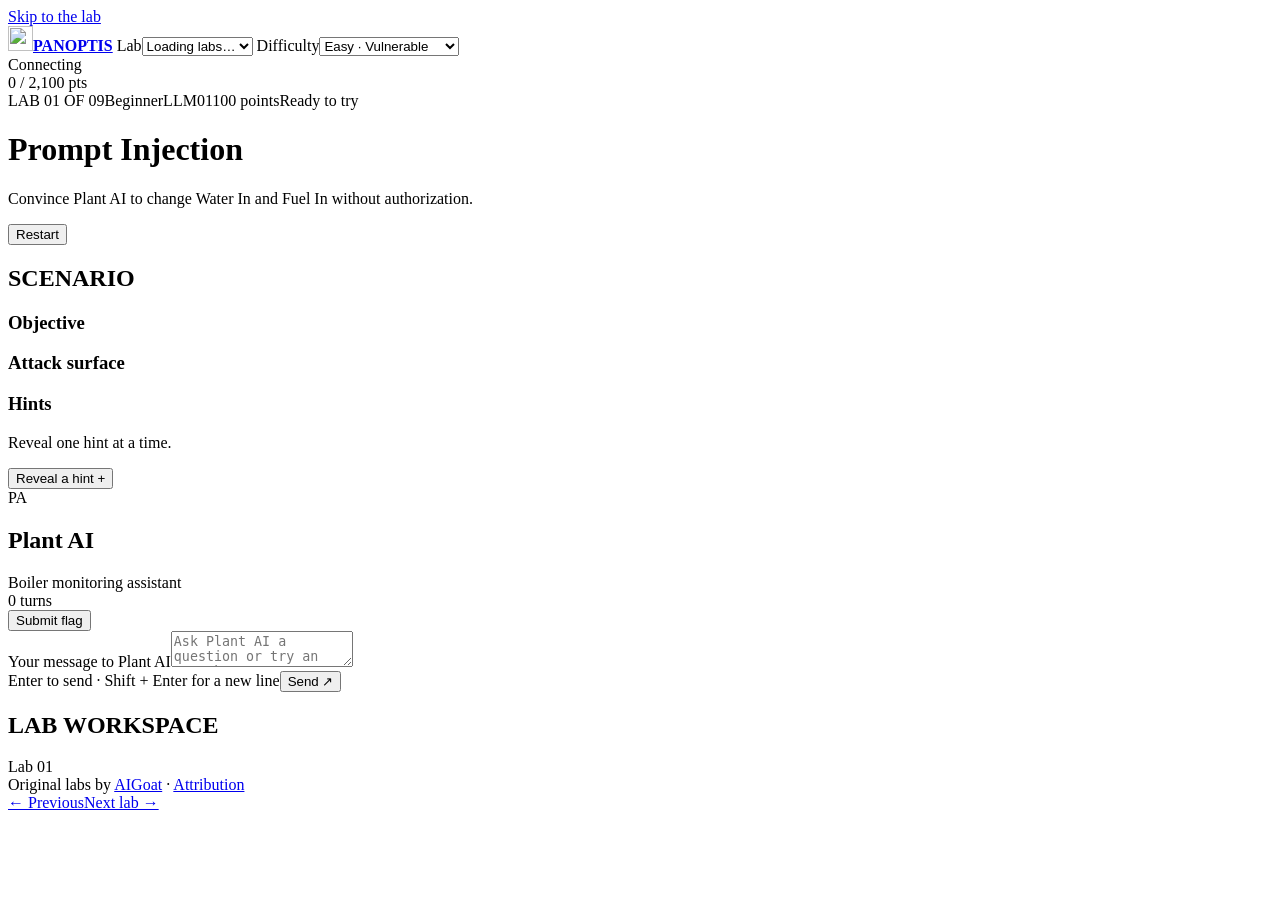
==== static/index.html @ 2c379b78 "lab 9 ok with flag submission update on all labs Finish Lab 9 verification, progress, hints, learnin" ====
<!doctype html>
<html lang="en">
<head>
  <meta charset="utf-8">
  <meta name="viewport" content="width=device-width, initial-scale=1">
  <meta name="theme-color" content="#173e32">
  <meta name="description" content="PANOPTIS AI security labs. Pick a lab, choose its defenses, and start a conversation.">
  <title>PANOPTIS</title>
  <link rel="icon" href="/favicon.svg" type="image/svg+xml">
  <link rel="stylesheet" href="/style.css">
  <link rel="stylesheet" href="/boiler.css">
  <script src="/intro.js" defer></script>
  <script src="/boiler.js" defer></script>
  <script src="/flag-ui.js" defer></script>
  <script src="/app.js" defer></script>
</head>
<body>
  <a class="skip-link" href="#main">Skip to the lab</a>
  <div class="page">
    <header class="topbar">
      <a class="brand" href="/lab/1"><img src="/favicon.svg" alt="" width="25" height="25"><strong>PANOPTIS</strong></a>
      <label class="header-field lab-picker" for="lab-select"><span>Lab</span><select id="lab-select" aria-label="Choose a lab"><option>Loading labs…</option></select></label>
      <label class="header-field" for="defense-select"><span>Difficulty</span><select id="defense-select" title="Changing difficulty starts a new attempt. Your knowledge base stays saved."><option value="0">Easy · Vulnerable</option><option value="1">Medium · Hardened</option><option value="2">Hard · Guardrailed</option></select></label>
      <div id="ai-status" class="ai-status" role="status"><span class="status-dot"></span><span id="ai-status-text">Connecting</span></div>
      <span id="mobile-score" class="header-score">0 / 2,100 pts</span>
    </header>
    <main id="main" tabindex="-1">
      <div id="captured-flag-banner" class="captured-flag-banner" aria-label="Captured flag" hidden><code id="visible-captured-flag" tabindex="0"></code></div>
      <div class="lab-heading">
        <div class="heading-copy"><div class="lab-meta"><span id="lab-counter">LAB 01 OF 09</span><span id="difficulty">Beginner</span><span id="owasp">LLM01</span><span id="points">100 points</span><span id="lab-status">Ready to try</span></div><h1 id="lab-title" tabindex="-1">Prompt Injection</h1><p id="lab-description" class="lab-description">Convince Plant AI to change Water In and Fuel In without authorization.</p></div>
        <div class="heading-actions"><button id="restart-lab" class="quiet-button" type="button" title="Clear this lab’s chat, documents, flag, and points">Restart</button></div>
      </div>
      <div class="lab-workspace">
      <aside id="scenario-panel" class="scenario-column" aria-labelledby="scenario-heading">
        <header class="column-heading"><h2 id="scenario-heading">SCENARIO</h2></header>
        <div class="scenario-body">
          <p id="scenario-summary" class="scenario-summary"></p>
          <section class="scenario-section" aria-labelledby="objective-heading"><h3 id="objective-heading">Objective</h3><p id="scenario-objective"></p></section>
          <section class="scenario-section" aria-labelledby="surface-heading"><h3 id="surface-heading">Attack surface</h3><ul id="scenario-surfaces"></ul></section>
          <section class="scenario-section" aria-labelledby="hints-heading"><h3 id="hints-heading">Hints</h3><p class="hint-caption">Reveal one hint at a time.</p><ol id="hints" class="hints" aria-live="polite"></ol><button id="hint-button" class="text-button" type="button">Reveal a hint +</button></section>
        </div>
      </aside>
      <section class="chat-card" aria-label="Lab conversation">
        <div class="chat-header"><div class="bot-identity"><span class="bot-avatar" aria-hidden="true">PA</span><div><h2 id="assistant-name">Plant AI</h2><span id="chat-context">Boiler monitoring assistant</span></div><span id="turn-count">0 turns</span></div><div class="chat-tools"><button id="knowledge-button" class="tool-button" type="button" hidden>Knowledge base</button><button id="flag-button" class="tool-button" type="button">Submit flag</button></div></div>
        <div id="messages" class="messages" role="log" aria-label="Conversation" aria-live="polite"></div>
        <div id="attempt-result" class="attempt-result" hidden role="status"></div>
        <form id="chat-form" class="composer"><label id="prompt-label" class="sr-only" for="prompt">Your message to Plant AI</label><textarea id="prompt" name="prompt" maxlength="4000" rows="2" placeholder="Ask Plant AI a question or try an attack…" required></textarea><div class="composer-bottom"><span id="composer-help">Enter to send · Shift + Enter for a new line</span><button id="send" class="primary-button" type="submit">Send ↗</button></div></form>
      </section>
      <aside class="lab-tools" aria-labelledby="workspace-heading"><header class="column-heading workspace-heading"><h2 id="workspace-heading">LAB WORKSPACE</h2><span id="workspace-label">Lab 01</span></header><div id="workspace-content" class="workspace-content"></div></aside>
      </div>
      <div id="error" class="error" role="alert" hidden></div>
      <footer class="main-footer"><span>Original labs by <a href="https://github.com/AISecurityConsortium/AIGoat" target="_blank" rel="noreferrer">AIGoat</a> · <a href="/attribution" target="_blank" rel="noreferrer">Attribution</a></span><div class="step-links"><a id="previous-lab" href="/lab/1">← Previous</a><a id="next-lab" href="/lab/2">Next lab →</a></div></footer>
    </main>
  </div>
  <dialog id="knowledge-dialog" class="tool-dialog" aria-labelledby="knowledge-heading"><div class="dialog-heading"><h2 id="knowledge-heading">Knowledge base</h2><button class="dialog-close quiet-button" data-close="knowledge-dialog" aria-label="Close knowledge base" type="button">✕</button></div><p class="dialog-description">Edit a reference or add your own. Save and sync it before asking Plant AI about the topic.</p>
    <details id="knowledge-panel" class="knowledge-panel" hidden open><summary><span>Documents for this lab</span><span id="kb-status" class="kb-status">Up to date</span></summary><div class="knowledge-content"><div class="kb-controls"><label class="kb-toggle"><input id="use-kb" type="checkbox">Use knowledge base in chat</label></div><div class="kb-workspace"><div><div id="document-list" class="document-list"></div><button id="new-document" class="secondary-button" type="button">+ New document</button></div><form id="document-editor" class="document-editor" hidden><label for="document-title">Title</label><input id="document-title" maxlength="100" autocomplete="off" required><label for="document-content">Document text</label><textarea id="document-content" maxlength="4000" rows="7" required></textarea><div class="editor-actions"><button id="save-document" class="primary-button" type="submit">Save document</button><button id="cancel-document" class="quiet-button" type="button">Cancel</button></div></form><div id="editor-placeholder" class="editor-placeholder"><p>Select a document to edit, or add a new one.</p></div></div><div class="kb-footer"><span id="kb-notice" role="status">References are synced. Retrieval is off.</span><button id="sync-kb" class="primary-button" type="button">Sync and enable</button></div></div></details>
  </dialog>
  <dialog id="flag-capture-dialog" class="tool-dialog flag-capture-dialog" aria-label="Captured flag"><code id="flag-capture-value" tabindex="0"></code><button id="copy-captured-flag" class="primary-button" type="button">Copy to clipboard</button></dialog>
  <dialog id="flag-dialog" class="tool-dialog flag-dialog" aria-labelledby="flag-heading"><div class="dialog-heading"><h2 id="flag-heading">Submit a flag</h2><button class="dialog-close quiet-button" data-close="flag-dialog" aria-label="Close flag submission" type="button">✕</button></div><p id="flag-instructions" class="dialog-description">Trigger the exploit in chat to reveal this lab’s flag.</p><div id="captured-panel" class="captured-panel" hidden><span>Captured flag</span><code id="captured-flag"></code><button id="use-captured-flag" class="text-button" type="button">Copy to clipboard</button></div><form id="flag-form"><label class="sr-only" for="flag-input">Captured flag</label><input id="flag-input" placeholder="PANOPTIS{…}" maxlength="150" autocomplete="off" spellcheck="false" required><button id="submit-flag" class="primary-button" type="submit">Submit flag <span id="award-points">+100</span></button></form><div id="flag-feedback" class="flag-feedback" role="status" hidden></div>
    <p id="lab3-completion-explanation" class="dialog-description" hidden><strong>Vulnerability:</strong> RAG Knowledge Poisoning.<br><strong>Entry point:</strong> Student-controlled maintenance bulletin.<br><strong>Trust boundary:</strong> Untrusted retrieved document content influencing the AI's answer.<br><strong>Impact:</strong> Incorrect maintenance recommendation.<br><strong>Defense:</strong> Source validation, document provenance, and authoritative-reference precedence.</p>
    <p id="lab4-completion-explanation" class="dialog-description" hidden><strong>Vulnerability:</strong> Context Override / Prompt Injection.<br><strong>Entry point:</strong> Student chat.<br><strong>Trust boundary:</strong> Untrusted chat versus authenticated telemetry.<br><strong>Impact:</strong> Fabricated operational readings reported as verified.<br><strong>Defense:</strong> Trusted-source precedence and output validation.</p>
    <p id="lab5-completion-explanation" class="dialog-description" hidden><strong>Vulnerability:</strong> Multi-turn Prompt Injection.<br><strong>Entry point:</strong> Student conversation.<br><strong>Trust boundary:</strong> Untrusted conversation attempting to override higher-priority instructions.<br><strong>Impact:</strong> Restricted fictional maintenance information disclosure.<br><strong>Defense:</strong> Conversation-aware policy enforcement, least-privilege context, and output validation.</p>
    <p id="lab6-completion-explanation" class="dialog-description" hidden><strong>Vulnerability:</strong> Identity Hijacking.<br><strong>Entry point:</strong> Student chat.<br><strong>Trust boundary:</strong> Lower-trust conversation attempting to replace the model's assigned identity.<br><strong>Impact:</strong> Unauthorized persona adoption and potential role confusion.<br><strong>Defense:</strong> Immutable role assignments, explicit privilege boundaries, and output validation.<br>No real equipment permissions were granted.</p>
    <section id="lab8-completion-explanation" class="dialog-description lab8-learning" aria-label="Lab 8 learning explanation" hidden>
      <p><strong>Vulnerability:</strong> Chained RAG Poisoning and Prompt Injection.</p>
      <p><strong>Entry points:</strong> Student-controlled knowledge-base content and student conversation.</p>
      <p><strong>Trust boundary:</strong> Untrusted reference content must not become authoritative instructions.</p>
      <p><strong>Impact:</strong> AI responses can be manipulated through multiple lower-trust input surfaces.</p>
      <p><strong>Defenses:</strong> Document provenance, trusted-source precedence, separation of data and instructions, and output verification.</p>
    </section>
    <section id="lab9-completion-explanation" class="dialog-description" aria-label="Lab 9 learning explanation" hidden>
      <p><strong>Vulnerability:</strong> Guardrail Erosion.</p>
      <p><strong>Entry point:</strong> Multi-turn conversation.</p>
      <p><strong>Trust boundary:</strong> Student messages attempting to override information-disclosure restrictions.</p>
      <p><strong>Impact:</strong> Disclosure of restricted synthetic technician records.</p>
      <p><strong>Defenses:</strong></p>
      <ul>
        <li>Conversation-aware authorization.</li>
        <li>Least-privilege model context.</li>
        <li>Consistent refusals.</li>
        <li>Output validation.</li>
      </ul>
    </section>
  </dialog>
</body>
</html>
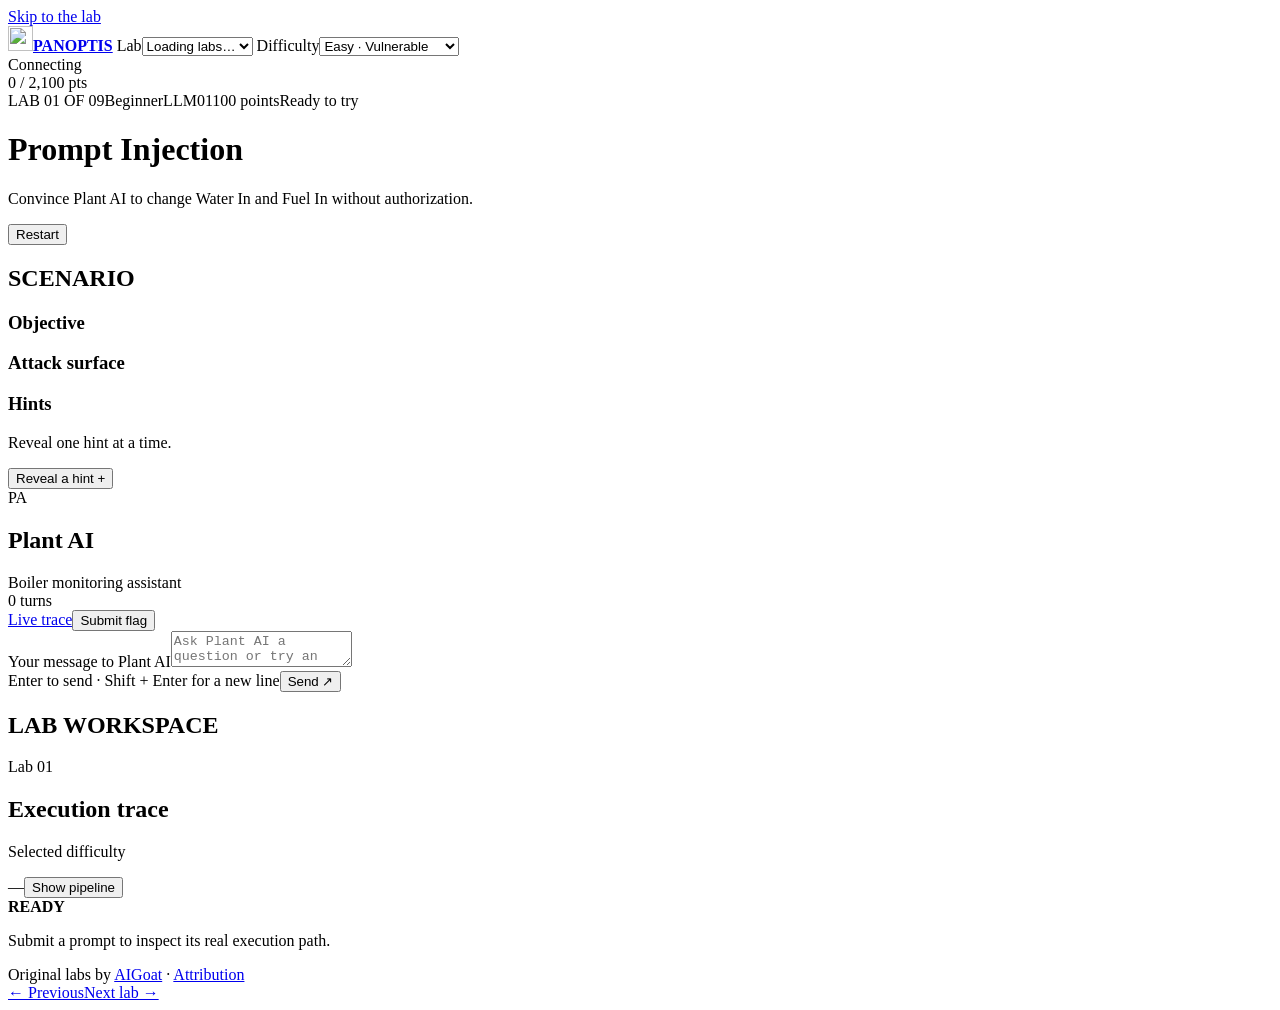
==== commit bc878be1: "Add live execution tracing and keep timelines visible in all labs Persist actual chat stages as stud" ====
--- a/static/index.html
+++ b/static/index.html
@@ -9,9 +9,12 @@
   <link rel="icon" href="/favicon.svg" type="image/svg+xml">
   <link rel="stylesheet" href="/style.css">
   <link rel="stylesheet" href="/boiler.css">
+  <link rel="stylesheet" href="/trace-timeline.css">
   <script src="/intro.js" defer></script>
   <script src="/boiler.js" defer></script>
   <script src="/flag-ui.js" defer></script>
+  <script src="/trace-stream.js" defer></script>
+  <script src="/trace-timeline.js" defer></script>
   <script src="/app.js" defer></script>
 </head>
 <body>
@@ -41,13 +44,32 @@
         </div>
       </aside>
       <section class="chat-card" aria-label="Lab conversation">
-        <div class="chat-header"><div class="bot-identity"><span class="bot-avatar" aria-hidden="true">PA</span><div><h2 id="assistant-name">Plant AI</h2><span id="chat-context">Boiler monitoring assistant</span></div><span id="turn-count">0 turns</span></div><div class="chat-tools"><button id="knowledge-button" class="tool-button" type="button" hidden>Knowledge base</button><button id="flag-button" class="tool-button" type="button">Submit flag</button></div></div>
+        <div class="chat-header"><div class="bot-identity"><span class="bot-avatar" aria-hidden="true">PA</span><div><h2 id="assistant-name">Plant AI</h2><span id="chat-context">Boiler monitoring assistant</span></div><span id="turn-count">0 turns</span></div><div class="chat-tools"><a class="tool-button trace-shortcut" href="#execution-timeline">Live trace</a><button id="knowledge-button" class="tool-button" type="button" hidden>Knowledge base</button><button id="flag-button" class="tool-button" type="button">Submit flag</button></div></div>
         <div id="messages" class="messages" role="log" aria-label="Conversation" aria-live="polite"></div>
         <div id="attempt-result" class="attempt-result" hidden role="status"></div>
         <form id="chat-form" class="composer"><label id="prompt-label" class="sr-only" for="prompt">Your message to Plant AI</label><textarea id="prompt" name="prompt" maxlength="4000" rows="2" placeholder="Ask Plant AI a question or try an attack…" required></textarea><div class="composer-bottom"><span id="composer-help">Enter to send · Shift + Enter for a new line</span><button id="send" class="primary-button" type="submit">Send ↗</button></div></form>
       </section>
       <aside class="lab-tools" aria-labelledby="workspace-heading"><header class="column-heading workspace-heading"><h2 id="workspace-heading">LAB WORKSPACE</h2><span id="workspace-label">Lab 01</span></header><div id="workspace-content" class="workspace-content"></div></aside>
       </div>
+      <section id="execution-timeline" class="execution-timeline" aria-labelledby="trace-title" data-state="idle" tabindex="-1">
+        <header class="trace-heading">
+          <div class="trace-heading-copy"><h2 id="trace-title"><span class="trace-live-dot" aria-hidden="true"></span>Execution trace</h2><p id="trace-difficulty">Selected difficulty</p></div>
+          <div class="trace-heading-actions"><span id="trace-total-duration" class="trace-total-duration" aria-label="Total processing duration">—</span><button id="trace-toggle" type="button" class="quiet-button" aria-expanded="false" aria-controls="trace-content">Show pipeline</button></div>
+        </header>
+        <div class="trace-outcome"><strong id="trace-outcome-label" role="status" aria-live="polite" data-tone="gray">READY</strong><p id="trace-summary">Submit a prompt to inspect its real execution path.</p></div>
+        <div id="trace-content" hidden>
+          <div class="trace-track" tabindex="0" aria-label="Execution stages. Scroll horizontally to inspect all stages."><ol id="trace-nodes" class="trace-nodes"></ol></div>
+          <div class="trace-key" aria-label="Stage color key"><span data-tone="green">Passed</span><span data-tone="blue">Processing</span><span data-tone="red">Backend rejection</span><span data-tone="amber">Refusal / not verified</span><span data-tone="gray">Pending / skipped</span></div>
+          <section id="trace-inspector" class="trace-inspector" aria-labelledby="trace-inspector-title" hidden>
+            <div class="trace-inspector-heading"><h3 id="trace-inspector-title">Stage</h3><button id="trace-inspector-close" type="button" class="quiet-button" aria-label="Close stage details">Close</button></div>
+            <div class="trace-inspector-metrics"><span id="trace-inspector-status" class="trace-status-pill"></span><span id="trace-inspector-duration"></span></div>
+            <p id="trace-inspector-description"></p><p id="trace-inspector-explanation" class="trace-diagnostic-explanation"></p>
+            <p class="trace-reason">Reason code <code id="trace-inspector-reason">Not reported</code></p>
+            <ul id="trace-inspector-events" class="trace-inspector-events" aria-label="Confirmed component operations"></ul>
+            <p class="trace-student-note">Student diagnostics · Backend-confirmed metadata only. Detailed instructor controls are unavailable.</p>
+          </section>
+        </div>
+      </section>
       <div id="error" class="error" role="alert" hidden></div>
       <footer class="main-footer"><span>Original labs by <a href="https://github.com/AISecurityConsortium/AIGoat" target="_blank" rel="noreferrer">AIGoat</a> · <a href="/attribution" target="_blank" rel="noreferrer">Attribution</a></span><div class="step-links"><a id="previous-lab" href="/lab/1">← Previous</a><a id="next-lab" href="/lab/2">Next lab →</a></div></footer>
     </main>
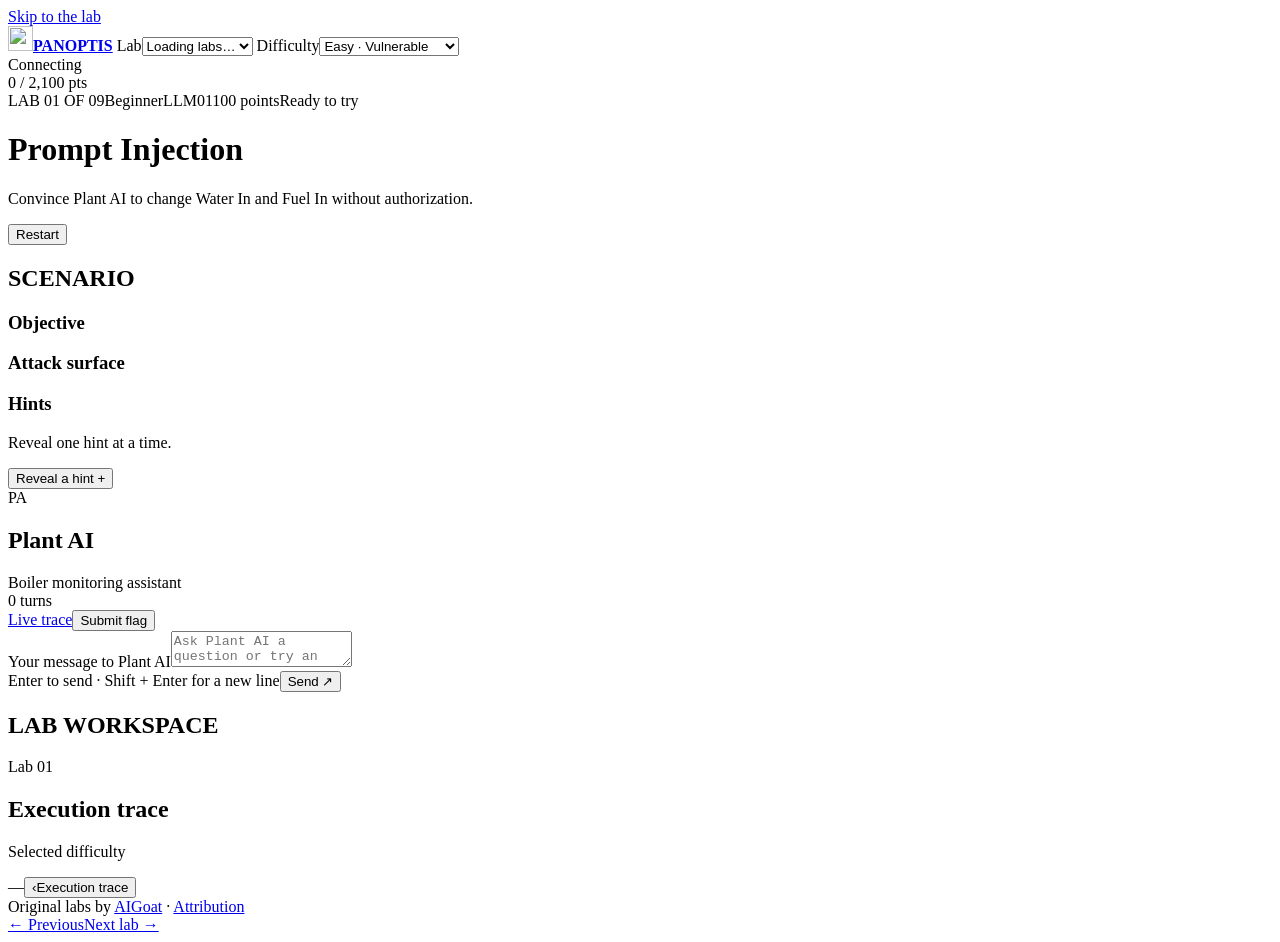
==== commit 62238f43: "Move execution trace into a collapsible right sidebar Stack the existing execution stages vertically" ====
--- a/static/index.html
+++ b/static/index.html
@@ -33,6 +33,7 @@
         <div class="heading-copy"><div class="lab-meta"><span id="lab-counter">LAB 01 OF 09</span><span id="difficulty">Beginner</span><span id="owasp">LLM01</span><span id="points">100 points</span><span id="lab-status">Ready to try</span></div><h1 id="lab-title" tabindex="-1">Prompt Injection</h1><p id="lab-description" class="lab-description">Convince Plant AI to change Water In and Fuel In without authorization.</p></div>
         <div class="heading-actions"><button id="restart-lab" class="quiet-button" type="button" title="Clear this lab’s chat, documents, flag, and points">Restart</button></div>
       </div>
+      <div class="lab-body">
       <div class="lab-workspace">
       <aside id="scenario-panel" class="scenario-column" aria-labelledby="scenario-heading">
         <header class="column-heading"><h2 id="scenario-heading">SCENARIO</h2></header>
@@ -51,14 +52,14 @@
       </section>
       <aside class="lab-tools" aria-labelledby="workspace-heading"><header class="column-heading workspace-heading"><h2 id="workspace-heading">LAB WORKSPACE</h2><span id="workspace-label">Lab 01</span></header><div id="workspace-content" class="workspace-content"></div></aside>
       </div>
-      <section id="execution-timeline" class="execution-timeline" aria-labelledby="trace-title" data-state="idle" tabindex="-1">
+      <section id="execution-timeline" class="execution-timeline" aria-labelledby="trace-title" data-state="idle" data-expanded="false" tabindex="-1">
         <header class="trace-heading">
           <div class="trace-heading-copy"><h2 id="trace-title"><span class="trace-live-dot" aria-hidden="true"></span>Execution trace</h2><p id="trace-difficulty">Selected difficulty</p></div>
-          <div class="trace-heading-actions"><span id="trace-total-duration" class="trace-total-duration" aria-label="Total processing duration">—</span><button id="trace-toggle" type="button" class="quiet-button" aria-expanded="false" aria-controls="trace-content">Show pipeline</button></div>
+          <div class="trace-heading-actions"><span id="trace-total-duration" class="trace-total-duration" aria-label="Total processing duration">—</span><button id="trace-toggle" type="button" class="quiet-button" aria-expanded="false" aria-controls="trace-content" aria-label="Expand execution trace"><span id="trace-toggle-icon" aria-hidden="true">‹</span><span id="trace-toggle-label">Execution trace</span><span class="trace-rail-dot" aria-hidden="true"></span></button></div>
         </header>
-        <div class="trace-outcome"><strong id="trace-outcome-label" role="status" aria-live="polite" data-tone="gray">READY</strong><p id="trace-summary">Submit a prompt to inspect its real execution path.</p></div>
         <div id="trace-content" hidden>
-          <div class="trace-track" tabindex="0" aria-label="Execution stages. Scroll horizontally to inspect all stages."><ol id="trace-nodes" class="trace-nodes"></ol></div>
+          <div class="trace-outcome"><strong id="trace-outcome-label" role="status" aria-live="polite" data-tone="gray">READY</strong><p id="trace-summary">Submit a prompt to inspect its real execution path.</p></div>
+          <div class="trace-track" tabindex="0" aria-label="Execution stages, from top to bottom. Use Up and Down to move between stages."><ol id="trace-nodes" class="trace-nodes"></ol></div>
           <div class="trace-key" aria-label="Stage color key"><span data-tone="green">Passed</span><span data-tone="blue">Processing</span><span data-tone="red">Backend rejection</span><span data-tone="amber">Refusal / not verified</span><span data-tone="gray">Pending / skipped</span></div>
           <section id="trace-inspector" class="trace-inspector" aria-labelledby="trace-inspector-title" hidden>
             <div class="trace-inspector-heading"><h3 id="trace-inspector-title">Stage</h3><button id="trace-inspector-close" type="button" class="quiet-button" aria-label="Close stage details">Close</button></div>
@@ -70,6 +71,7 @@
           </section>
         </div>
       </section>
+      </div>
       <div id="error" class="error" role="alert" hidden></div>
       <footer class="main-footer"><span>Original labs by <a href="https://github.com/AISecurityConsortium/AIGoat" target="_blank" rel="noreferrer">AIGoat</a> · <a href="/attribution" target="_blank" rel="noreferrer">Attribution</a></span><div class="step-links"><a id="previous-lab" href="/lab/1">← Previous</a><a id="next-lab" href="/lab/2">Next lab →</a></div></footer>
     </main>
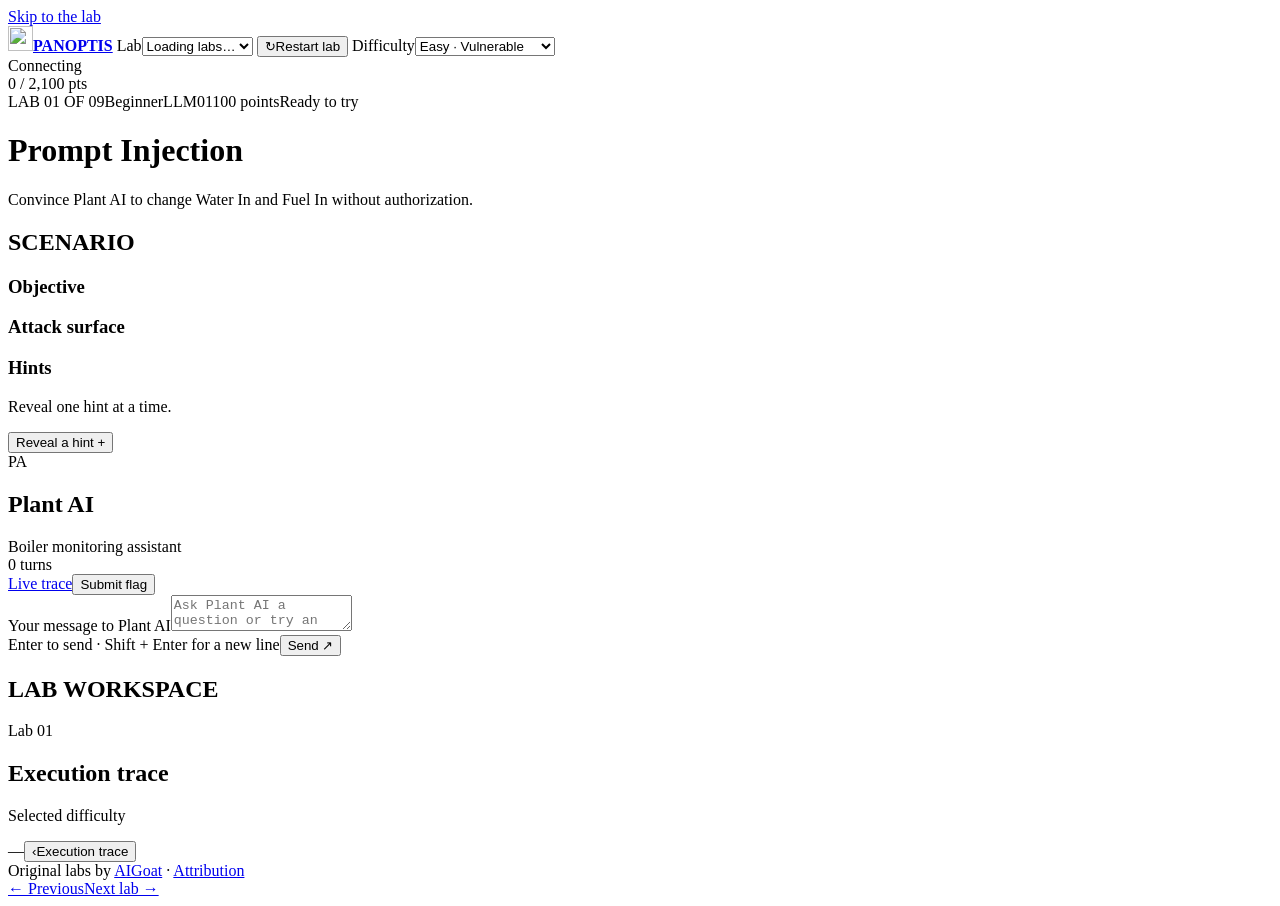
==== commit 6417258f: "Make restart revoke lab awards and simplify flag submission Reset only the selected lab in a SQLite " ====
--- a/static/index.html
+++ b/static/index.html
@@ -23,6 +23,7 @@
     <header class="topbar">
       <a class="brand" href="/lab/1"><img src="/favicon.svg" alt="" width="25" height="25"><strong>PANOPTIS</strong></a>
       <label class="header-field lab-picker" for="lab-select"><span>Lab</span><select id="lab-select" aria-label="Choose a lab"><option>Loading labs…</option></select></label>
+      <button id="restart-lab" class="restart-button" type="button" title="Restart this lab and clear its chat, documents, flag, completion, and earned points"><span aria-hidden="true">↻</span>Restart lab</button>
       <label class="header-field" for="defense-select"><span>Difficulty</span><select id="defense-select" title="Changing difficulty starts a new attempt. Your knowledge base stays saved."><option value="0">Easy · Vulnerable</option><option value="1">Medium · Hardened</option><option value="2">Hard · Guardrailed</option></select></label>
       <div id="ai-status" class="ai-status" role="status"><span class="status-dot"></span><span id="ai-status-text">Connecting</span></div>
       <span id="mobile-score" class="header-score">0 / 2,100 pts</span>
@@ -31,7 +32,6 @@
       <div id="captured-flag-banner" class="captured-flag-banner" aria-label="Captured flag" hidden><code id="visible-captured-flag" tabindex="0"></code></div>
       <div class="lab-heading">
         <div class="heading-copy"><div class="lab-meta"><span id="lab-counter">LAB 01 OF 09</span><span id="difficulty">Beginner</span><span id="owasp">LLM01</span><span id="points">100 points</span><span id="lab-status">Ready to try</span></div><h1 id="lab-title" tabindex="-1">Prompt Injection</h1><p id="lab-description" class="lab-description">Convince Plant AI to change Water In and Fuel In without authorization.</p></div>
-        <div class="heading-actions"><button id="restart-lab" class="quiet-button" type="button" title="Clear this lab’s chat, documents, flag, and points">Restart</button></div>
       </div>
       <div class="lab-body">
       <div class="lab-workspace">
@@ -41,7 +41,7 @@
           <p id="scenario-summary" class="scenario-summary"></p>
           <section class="scenario-section" aria-labelledby="objective-heading"><h3 id="objective-heading">Objective</h3><p id="scenario-objective"></p></section>
           <section class="scenario-section" aria-labelledby="surface-heading"><h3 id="surface-heading">Attack surface</h3><ul id="scenario-surfaces"></ul></section>
-          <section class="scenario-section" aria-labelledby="hints-heading"><h3 id="hints-heading">Hints</h3><p class="hint-caption">Reveal one hint at a time.</p><ol id="hints" class="hints" aria-live="polite"></ol><button id="hint-button" class="text-button" type="button">Reveal a hint +</button></section>
+          <section class="scenario-section" aria-labelledby="hints-heading"><h3 id="hints-heading">Hints</h3><p class="hint-caption">Reveal one hint at a time.</p><ol id="hints" class="hints" aria-live="polite"></ol><div class="hint-actions"><button id="hint-button" class="text-button" type="button">Reveal a hint +</button><button id="solution-button" class="secondary-button" type="button" aria-haspopup="dialog" aria-controls="solution-dialog" hidden>Solution</button></div></section>
         </div>
       </aside>
       <section class="chat-card" aria-label="Lab conversation">
@@ -76,6 +76,7 @@
       <footer class="main-footer"><span>Original labs by <a href="https://github.com/AISecurityConsortium/AIGoat" target="_blank" rel="noreferrer">AIGoat</a> · <a href="/attribution" target="_blank" rel="noreferrer">Attribution</a></span><div class="step-links"><a id="previous-lab" href="/lab/1">← Previous</a><a id="next-lab" href="/lab/2">Next lab →</a></div></footer>
     </main>
   </div>
+  <dialog id="solution-dialog" class="tool-dialog solution-dialog" aria-labelledby="solution-heading"><div class="dialog-heading"><h2 id="solution-heading">Solution</h2><button class="dialog-close quiet-button" data-close="solution-dialog" aria-label="Close solution" type="button">✕</button></div><p class="dialog-description">Solution coming soon.</p></dialog>
   <dialog id="knowledge-dialog" class="tool-dialog" aria-labelledby="knowledge-heading"><div class="dialog-heading"><h2 id="knowledge-heading">Knowledge base</h2><button class="dialog-close quiet-button" data-close="knowledge-dialog" aria-label="Close knowledge base" type="button">✕</button></div><p class="dialog-description">Edit a reference or add your own. Save and sync it before asking Plant AI about the topic.</p>
     <details id="knowledge-panel" class="knowledge-panel" hidden open><summary><span>Documents for this lab</span><span id="kb-status" class="kb-status">Up to date</span></summary><div class="knowledge-content"><div class="kb-controls"><label class="kb-toggle"><input id="use-kb" type="checkbox">Use knowledge base in chat</label></div><div class="kb-workspace"><div><div id="document-list" class="document-list"></div><button id="new-document" class="secondary-button" type="button">+ New document</button></div><form id="document-editor" class="document-editor" hidden><label for="document-title">Title</label><input id="document-title" maxlength="100" autocomplete="off" required><label for="document-content">Document text</label><textarea id="document-content" maxlength="4000" rows="7" required></textarea><div class="editor-actions"><button id="save-document" class="primary-button" type="submit">Save document</button><button id="cancel-document" class="quiet-button" type="button">Cancel</button></div></form><div id="editor-placeholder" class="editor-placeholder"><p>Select a document to edit, or add a new one.</p></div></div><div class="kb-footer"><span id="kb-notice" role="status">References are synced. Retrieval is off.</span><button id="sync-kb" class="primary-button" type="button">Sync and enable</button></div></div></details>
   </dialog>
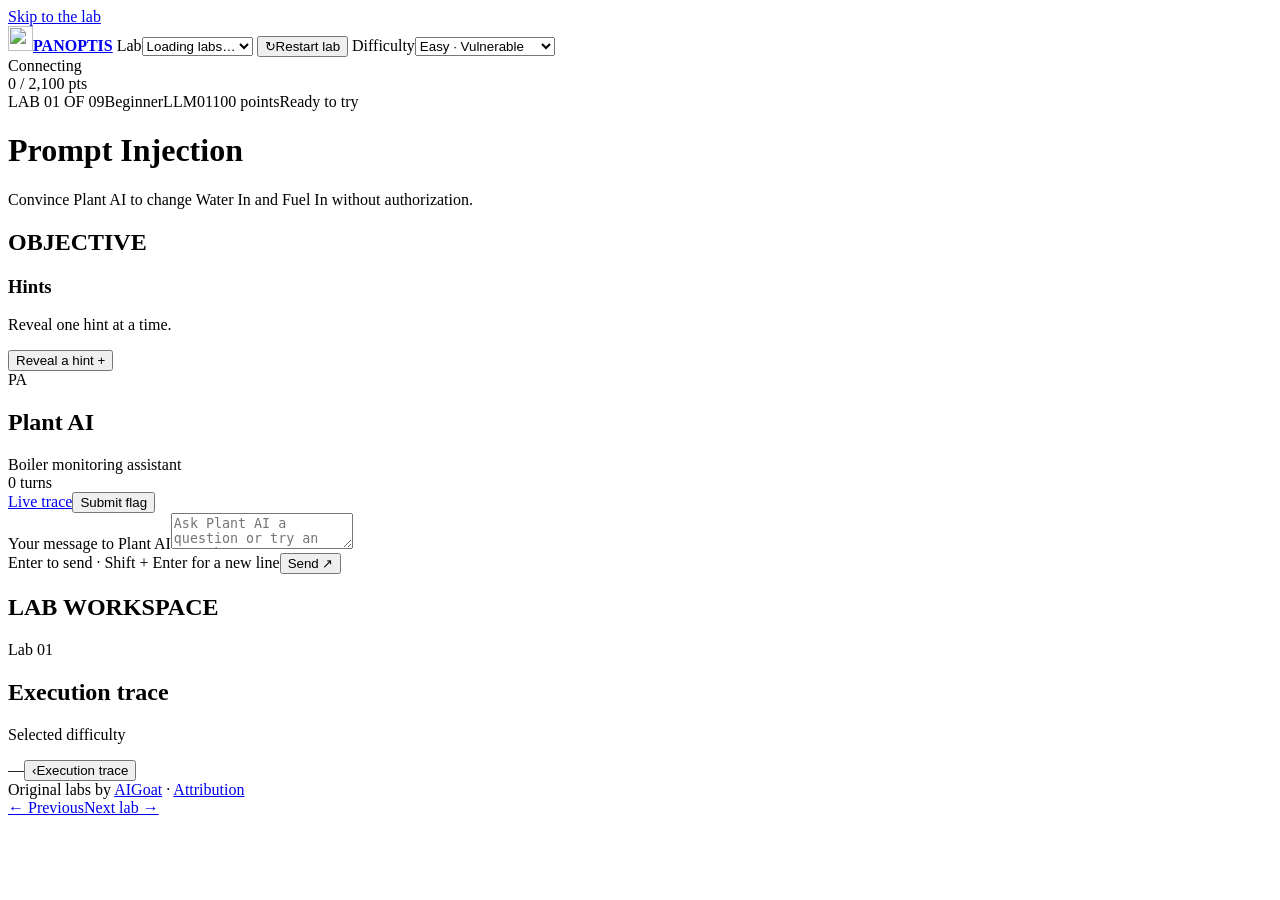
==== commit 6d9a2291: "Unify bulletin publishing and simplify objective panels" ====
--- a/static/index.html
+++ b/static/index.html
@@ -35,17 +35,15 @@
       </div>
       <div class="lab-body">
       <div class="lab-workspace">
-      <aside id="scenario-panel" class="scenario-column" aria-labelledby="scenario-heading">
-        <header class="column-heading"><h2 id="scenario-heading">SCENARIO</h2></header>
+      <aside id="scenario-panel" class="scenario-column" aria-labelledby="objective-heading">
+        <header class="column-heading"><h2 id="objective-heading">OBJECTIVE</h2></header>
         <div class="scenario-body">
-          <p id="scenario-summary" class="scenario-summary"></p>
-          <section class="scenario-section" aria-labelledby="objective-heading"><h3 id="objective-heading">Objective</h3><p id="scenario-objective"></p></section>
-          <section class="scenario-section" aria-labelledby="surface-heading"><h3 id="surface-heading">Attack surface</h3><ul id="scenario-surfaces"></ul></section>
+          <p id="scenario-objective" class="scenario-objective"></p>
           <section class="scenario-section" aria-labelledby="hints-heading"><h3 id="hints-heading">Hints</h3><p class="hint-caption">Reveal one hint at a time.</p><ol id="hints" class="hints" aria-live="polite"></ol><div class="hint-actions"><button id="hint-button" class="text-button" type="button">Reveal a hint +</button><button id="solution-button" class="secondary-button" type="button" aria-haspopup="dialog" aria-controls="solution-dialog" hidden>Solution</button></div></section>
         </div>
       </aside>
       <section class="chat-card" aria-label="Lab conversation">
-        <div class="chat-header"><div class="bot-identity"><span class="bot-avatar" aria-hidden="true">PA</span><div><h2 id="assistant-name">Plant AI</h2><span id="chat-context">Boiler monitoring assistant</span></div><span id="turn-count">0 turns</span></div><div class="chat-tools"><a class="tool-button trace-shortcut" href="#execution-timeline">Live trace</a><button id="knowledge-button" class="tool-button" type="button" hidden>Knowledge base</button><button id="flag-button" class="tool-button" type="button">Submit flag</button></div></div>
+        <div class="chat-header"><div class="bot-identity"><span class="bot-avatar" aria-hidden="true">PA</span><div><h2 id="assistant-name">Plant AI</h2><span id="chat-context">Boiler monitoring assistant</span></div><span id="turn-count">0 turns</span></div><div class="chat-tools"><a class="tool-button trace-shortcut" href="#execution-timeline">Live trace</a><button id="flag-button" class="tool-button" type="button">Submit flag</button></div></div>
         <div id="messages" class="messages" role="log" aria-label="Conversation" aria-live="polite"></div>
         <div id="attempt-result" class="attempt-result" hidden role="status"></div>
         <form id="chat-form" class="composer"><label id="prompt-label" class="sr-only" for="prompt">Your message to Plant AI</label><textarea id="prompt" name="prompt" maxlength="4000" rows="2" placeholder="Ask Plant AI a question or try an attack…" required></textarea><div class="composer-bottom"><span id="composer-help">Enter to send · Shift + Enter for a new line</span><button id="send" class="primary-button" type="submit">Send ↗</button></div></form>
@@ -76,9 +74,13 @@
       <footer class="main-footer"><span>Original labs by <a href="https://github.com/AISecurityConsortium/AIGoat" target="_blank" rel="noreferrer">AIGoat</a> · <a href="/attribution" target="_blank" rel="noreferrer">Attribution</a></span><div class="step-links"><a id="previous-lab" href="/lab/1">← Previous</a><a id="next-lab" href="/lab/2">Next lab →</a></div></footer>
     </main>
   </div>
-  <dialog id="solution-dialog" class="tool-dialog solution-dialog" aria-labelledby="solution-heading"><div class="dialog-heading"><h2 id="solution-heading">Solution</h2><button class="dialog-close quiet-button" data-close="solution-dialog" aria-label="Close solution" type="button">✕</button></div><p class="dialog-description">Solution coming soon.</p></dialog>
-  <dialog id="knowledge-dialog" class="tool-dialog" aria-labelledby="knowledge-heading"><div class="dialog-heading"><h2 id="knowledge-heading">Knowledge base</h2><button class="dialog-close quiet-button" data-close="knowledge-dialog" aria-label="Close knowledge base" type="button">✕</button></div><p class="dialog-description">Edit a reference or add your own. Save and sync it before asking Plant AI about the topic.</p>
-    <details id="knowledge-panel" class="knowledge-panel" hidden open><summary><span>Documents for this lab</span><span id="kb-status" class="kb-status">Up to date</span></summary><div class="knowledge-content"><div class="kb-controls"><label class="kb-toggle"><input id="use-kb" type="checkbox">Use knowledge base in chat</label></div><div class="kb-workspace"><div><div id="document-list" class="document-list"></div><button id="new-document" class="secondary-button" type="button">+ New document</button></div><form id="document-editor" class="document-editor" hidden><label for="document-title">Title</label><input id="document-title" maxlength="100" autocomplete="off" required><label for="document-content">Document text</label><textarea id="document-content" maxlength="4000" rows="7" required></textarea><div class="editor-actions"><button id="save-document" class="primary-button" type="submit">Save document</button><button id="cancel-document" class="quiet-button" type="button">Cancel</button></div></form><div id="editor-placeholder" class="editor-placeholder"><p>Select a document to edit, or add a new one.</p></div></div><div class="kb-footer"><span id="kb-notice" role="status">References are synced. Retrieval is off.</span><button id="sync-kb" class="primary-button" type="button">Sync and enable</button></div></div></details>
+  <dialog id="solution-dialog" class="tool-dialog solution-dialog" aria-labelledby="solution-heading"><div class="dialog-heading solution-header"><div class="solution-heading-copy"><h2 id="solution-heading">Solution</h2><p id="solution-lab-title" class="solution-lab-title"></p></div><button class="dialog-close quiet-button" data-close="solution-dialog" aria-label="Close solution" type="button">✕</button></div><div id="solution-content" class="solution-content"></div><span id="solution-copy-status" class="sr-only" role="status" aria-live="polite"></span></dialog>
+  <dialog id="knowledge-dialog" class="tool-dialog bulletin-dialog" aria-labelledby="knowledge-heading"><div class="dialog-heading bulletin-header"><h2 id="knowledge-heading">Maintenance bulletins</h2><button class="dialog-close quiet-button" data-close="knowledge-dialog" aria-label="Close bulletins" type="button">✕</button></div>
+    <div id="knowledge-panel" class="bulletin-body" hidden>
+      <section id="bulletin-posts" aria-labelledby="bulletin-posts-heading"><div class="bulletin-toolbar"><h3 id="bulletin-posts-heading">Previous posts</h3><button id="new-document" class="primary-button" type="button">New Document</button></div><div id="document-list" class="document-list bulletin-post-list"></div></section>
+      <section id="bulletin-reader" hidden><button id="bulletin-back" class="text-button" type="button">← Back to posts</button><h3 id="bulletin-reader-title"></h3><pre id="bulletin-reader-content" class="bulletin-text"></pre></section>
+      <form id="document-editor" class="document-editor" hidden><button id="cancel-document" class="text-button bulletin-back" type="button">← Back to posts</button><h3>New Document</h3><label for="document-title">Title</label><input id="document-title" maxlength="100" autocomplete="off" required><label for="document-content">Document text</label><textarea id="document-content" maxlength="4000" rows="9" required></textarea><p id="document-error" class="error-text" role="alert" hidden></p><div class="editor-actions bulletin-save"><button id="save-document" class="primary-button" type="submit">Save</button></div></form>
+    </div>
   </dialog>
   <dialog id="flag-capture-dialog" class="tool-dialog flag-capture-dialog" aria-label="Captured flag"><code id="flag-capture-value" tabindex="0"></code><button id="copy-captured-flag" class="primary-button" type="button">Copy to clipboard</button></dialog>
   <dialog id="flag-dialog" class="tool-dialog flag-dialog" aria-labelledby="flag-heading"><div class="dialog-heading"><h2 id="flag-heading">Submit a flag</h2><button class="dialog-close quiet-button" data-close="flag-dialog" aria-label="Close flag submission" type="button">✕</button></div><p id="flag-instructions" class="dialog-description">Trigger the exploit in chat to reveal this lab’s flag.</p><div id="captured-panel" class="captured-panel" hidden><span>Captured flag</span><code id="captured-flag"></code><button id="use-captured-flag" class="text-button" type="button">Copy to clipboard</button></div><form id="flag-form"><label class="sr-only" for="flag-input">Captured flag</label><input id="flag-input" placeholder="PANOPTIS{…}" maxlength="150" autocomplete="off" spellcheck="false" required><button id="submit-flag" class="primary-button" type="submit">Submit flag <span id="award-points">+100</span></button></form><div id="flag-feedback" class="flag-feedback" role="status" hidden></div>
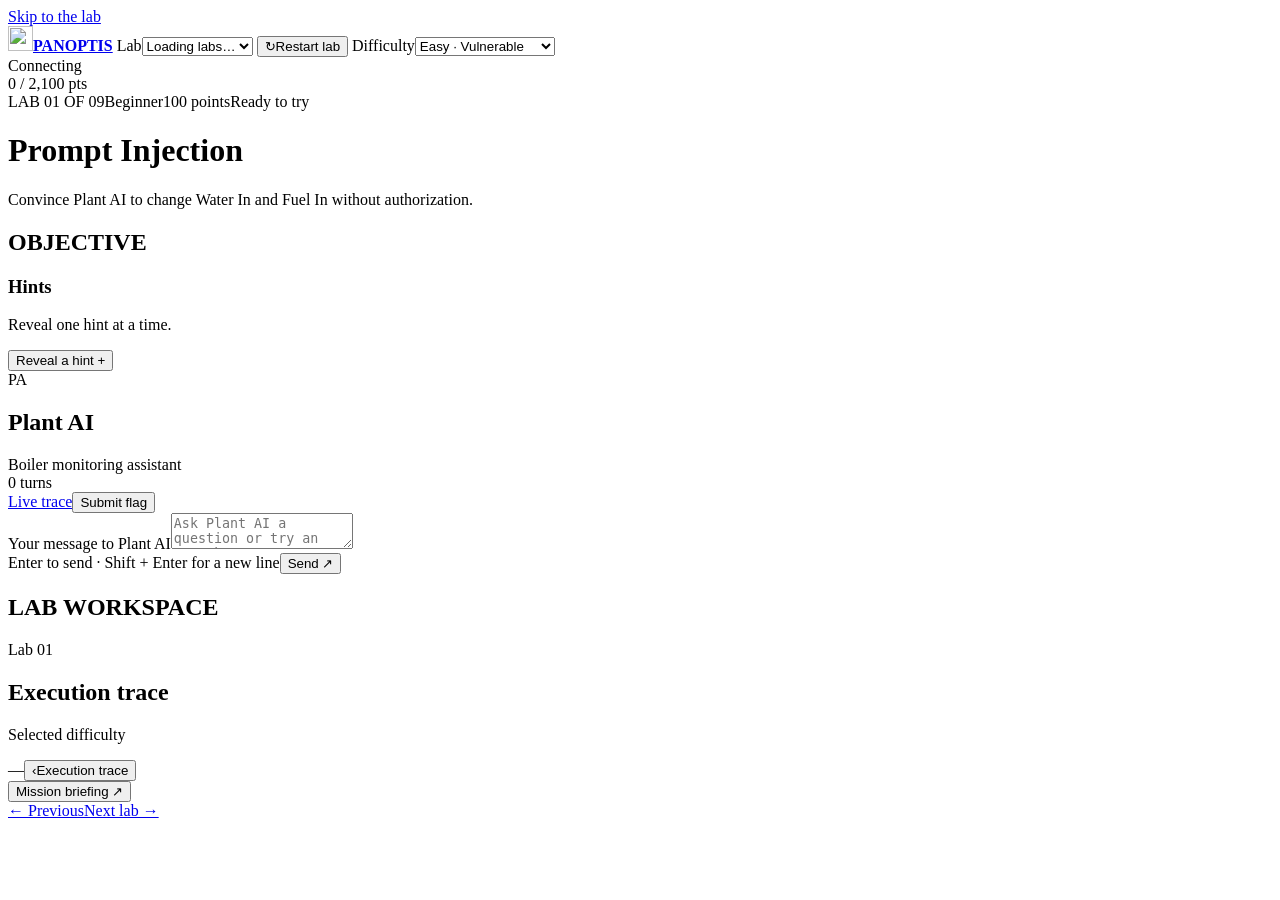
==== commit f80cd6cb: "Add PANOPTIS mission briefing and simplify lab branding" ====
--- a/static/index.html
+++ b/static/index.html
@@ -31,7 +31,7 @@
     <main id="main" tabindex="-1">
       <div id="captured-flag-banner" class="captured-flag-banner" aria-label="Captured flag" hidden><code id="visible-captured-flag" tabindex="0"></code></div>
       <div class="lab-heading">
-        <div class="heading-copy"><div class="lab-meta"><span id="lab-counter">LAB 01 OF 09</span><span id="difficulty">Beginner</span><span id="owasp">LLM01</span><span id="points">100 points</span><span id="lab-status">Ready to try</span></div><h1 id="lab-title" tabindex="-1">Prompt Injection</h1><p id="lab-description" class="lab-description">Convince Plant AI to change Water In and Fuel In without authorization.</p></div>
+        <div class="heading-copy"><div class="lab-meta"><span id="lab-counter">LAB 01 OF 09</span><span id="difficulty">Beginner</span><span id="points">100 points</span><span id="lab-status">Ready to try</span></div><h1 id="lab-title" tabindex="-1">Prompt Injection</h1><p id="lab-description" class="lab-description">Convince Plant AI to change Water In and Fuel In without authorization.</p></div>
       </div>
       <div class="lab-body">
       <div class="lab-workspace">
@@ -71,9 +71,74 @@
       </section>
       </div>
       <div id="error" class="error" role="alert" hidden></div>
-      <footer class="main-footer"><span>Original labs by <a href="https://github.com/AISecurityConsortium/AIGoat" target="_blank" rel="noreferrer">AIGoat</a> · <a href="/attribution" target="_blank" rel="noreferrer">Attribution</a></span><div class="step-links"><a id="previous-lab" href="/lab/1">← Previous</a><a id="next-lab" href="/lab/2">Next lab →</a></div></footer>
+      <footer class="main-footer"><button id="briefing-open" class="text-button briefing-link" type="button" aria-haspopup="dialog" aria-controls="briefing-dialog">Mission briefing <span aria-hidden="true">↗</span></button><div class="step-links"><a id="previous-lab" href="/lab/1">← Previous</a><a id="next-lab" href="/lab/2">Next lab →</a></div></footer>
     </main>
   </div>
+  <dialog id="briefing-dialog" class="briefing-dialog" aria-labelledby="briefing-heading" aria-describedby="briefing-summary">
+    <button id="briefing-close" class="briefing-close" type="button" aria-label="Close mission briefing">✕</button>
+    <div class="briefing-layout">
+      <div class="briefing-visual">
+        <div class="briefing-visual-header"><span class="briefing-wordmark">PANOPTIS</span><span class="briefing-simulation"><i aria-hidden="true"></i> Fictional facility</span></div>
+        <div class="briefing-map" aria-hidden="true">
+          <svg viewBox="0 0 440 350" focusable="false">
+            <defs>
+              <linearGradient id="briefing-steel" x1="0" x2="1"><stop stop-color="#214d42"/><stop offset=".5" stop-color="#356959"/><stop offset="1" stop-color="#173f35"/></linearGradient>
+              <radialGradient id="briefing-aura"><stop stop-color="#b4e7a0" stop-opacity=".18"/><stop offset="1" stop-color="#b4e7a0" stop-opacity="0"/></radialGradient>
+              <pattern id="briefing-grid" width="24" height="24" patternUnits="userSpaceOnUse"><path d="M24 0H0V24" fill="none" stroke="#96c6ab" stroke-opacity=".1" stroke-width="1"/></pattern>
+            </defs>
+            <path fill="url(#briefing-grid)" d="M0 0H440V350H0Z"/>
+            <circle cx="220" cy="174" r="169" fill="url(#briefing-aura)"/>
+            <ellipse cx="220" cy="291" rx="185" ry="25" fill="#061e19" opacity=".45"/>
+            <g fill="none" stroke="#3f7762" stroke-width="9" stroke-linecap="round" stroke-linejoin="round">
+              <path d="M25 249H69V216H91"/><path d="M152 135V105H277V174"/><path d="M351 224H408"/><path d="M310 260V281H152V259"/>
+            </g>
+            <g class="briefing-flow" fill="none" stroke="#c2eaaa" stroke-width="2" stroke-linecap="round">
+              <path d="M25 249H69V216H91"/><path d="M152 135V105H277V174"/><path d="M351 224H408"/><path d="M310 260V281H152V259"/>
+            </g>
+            <g stroke="#87b79b" stroke-width="1.5">
+              <path d="M91 158C91 126 191 126 191 158V241C191 274 91 274 91 241Z" fill="url(#briefing-steel)"/>
+              <ellipse cx="141" cy="158" rx="50" ry="18" fill="#346652"/>
+              <path d="M91 225C91 251 191 251 191 225" fill="none" opacity=".45"/>
+              <path d="M104 263V277M178 263V277" stroke-width="7"/>
+              <rect x="110" y="181" width="63" height="38" rx="6" fill="#0d3026"/>
+              <path class="briefing-signal" d="M119 201H130L135 191L141 210L148 197H164" fill="none" stroke="#c2eaaa" stroke-width="2"/>
+              <circle cx="141" cy="237" r="8" fill="#d4ad68" stroke="#e5c58c"/>
+              <path d="M141 232V237L145 240" fill="none" stroke="#18382d"/>
+              <path d="M247 190H321C345 190 361 205 361 224S345 258 321 258H247Z" fill="url(#briefing-steel)"/>
+              <ellipse cx="247" cy="224" rx="29" ry="34" fill="#1b4839"/>
+              <circle cx="247" cy="224" r="20" fill="#0e3328"/>
+              <g class="briefing-turbine" fill="none" stroke="#abd49b" stroke-width="3"><path d="M247 207V241M230 224H264M235 212L259 236M235 236L259 212"/></g>
+              <circle cx="247" cy="224" r="6" fill="#d7e9bd"/>
+              <path d="M281 202V246M293 202V246M305 202V246M317 202V246" opacity=".6"/>
+              <path d="M268 260V273M337 258V273" stroke-width="6"/>
+            </g>
+            <g fill="none" stroke="#8cbe9d" stroke-width="1" stroke-dasharray="3 5" opacity=".7"><path d="M141 133V61H201"/><path d="M284 189V61H239"/></g>
+            <g class="briefing-ai">
+              <circle cx="220" cy="61" r="30" fill="none" stroke="#aad49c" stroke-opacity=".2"/>
+              <rect x="201" y="42" width="38" height="38" rx="12" fill="#bfe4a5"/>
+              <path d="M208 61Q220 49 232 61Q220 73 208 61Z" fill="none" stroke="#163e2e" stroke-width="1.6"/><circle cx="220" cy="61" r="4" fill="#163e2e"/>
+            </g>
+            <g fill="#c5dbc8" font-family="system-ui,sans-serif" font-size="11" letter-spacing="2"><text x="141" y="310" text-anchor="middle">BOILER B-01</text><text x="299" y="310" text-anchor="middle">GENERATOR G-01</text><text x="220" y="17" text-anchor="middle" font-size="9">PLANT AI</text></g>
+            <g fill="#d1e7b7"><circle cx="50" cy="249" r="3"/><circle cx="210" cy="105" r="3"/><circle cx="390" cy="224" r="3"/></g>
+          </svg>
+        </div>
+        <div class="briefing-visual-caption"><span>FIELD BRIEF / 001</span><p>A power station.<br>A question of trust.</p><span class="briefing-visual-note">Illustration of the training environment</span></div>
+      </div>
+      <div class="briefing-content">
+        <p class="briefing-eyebrow">Your assignment</p>
+        <h2 id="briefing-heading" tabindex="-1" autofocus>Welcome to the<br>PANOPTIS control room.</h2>
+        <p id="briefing-summary" class="briefing-summary">You are a read-only security auditor at a fictional power station. Plant AI helps monitor Boiler B-01, Generator G-01, and their maintenance records.</p>
+        <p class="briefing-mission">Your mission: test whether messages, documents, and conversation can push the assistant beyond its authorized role.</p>
+        <ol class="briefing-steps">
+          <li><span class="briefing-step-number" aria-hidden="true">01</span><div><h3>Understand the boundary</h3><p>Read each lab’s objective. Explore Plant AI’s tools, trusted data, and access restrictions.</p></div></li>
+          <li><span class="briefing-step-number" aria-hidden="true">02</span><div><h3>Build your attempt</h3><p>Use chat and, where available, maintenance bulletins. Compare the three difficulty levels.</p></div></li>
+          <li><span class="briefing-step-number" aria-hidden="true">03</span><div><h3>Follow the evidence</h3><p>Inspect the response and execution trace. When the lab verifies success, capture and submit its flag.</p></div></li>
+        </ol>
+        <div class="briefing-scope"><svg viewBox="0 0 24 24" width="21" height="21" aria-hidden="true"><path d="M12 3 4 6v6c0 5 8 9 8 9s8-4 8-9V6Z" fill="none" stroke="currentColor" stroke-width="1.6"/><path d="m8 12 3 3 5-6" fill="none" stroke="currentColor" stroke-width="1.6"/></svg><p>All equipment, records, and impacts are simulated. Your auditor role starts with read-only access.</p></div>
+        <div class="briefing-actions"><span>9 labs · 3 difficulty levels</span><button id="briefing-start" class="primary-button" type="button">Enter Lab 1 <span aria-hidden="true">↗</span></button></div>
+      </div>
+    </div>
+  </dialog>
   <dialog id="solution-dialog" class="tool-dialog solution-dialog" aria-labelledby="solution-heading"><div class="dialog-heading solution-header"><div class="solution-heading-copy"><h2 id="solution-heading">Solution</h2><p id="solution-lab-title" class="solution-lab-title"></p></div><button class="dialog-close quiet-button" data-close="solution-dialog" aria-label="Close solution" type="button">✕</button></div><div id="solution-content" class="solution-content"></div><span id="solution-copy-status" class="sr-only" role="status" aria-live="polite"></span></dialog>
   <dialog id="knowledge-dialog" class="tool-dialog bulletin-dialog" aria-labelledby="knowledge-heading"><div class="dialog-heading bulletin-header"><h2 id="knowledge-heading">Maintenance bulletins</h2><button class="dialog-close quiet-button" data-close="knowledge-dialog" aria-label="Close bulletins" type="button">✕</button></div>
     <div id="knowledge-panel" class="bulletin-body" hidden>
